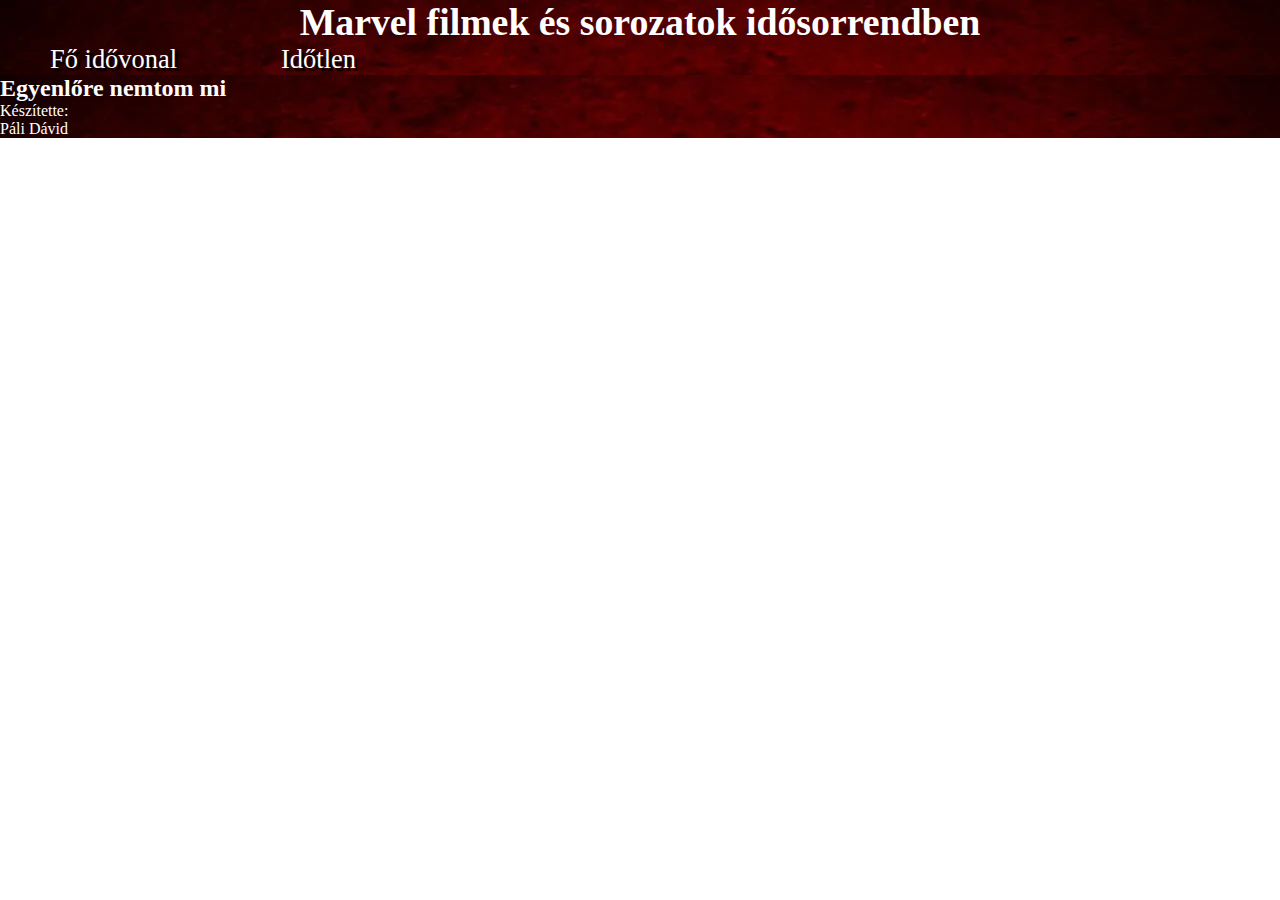
==== idötlen.html @ abc94ac5 "ujpest" ====
<!DOCTYPE html>
<html lang="en">
<head>
    <meta charset="UTF-8">
    <meta http-equiv="X-UA-Compatible" content="IE=edge">
    <meta name="viewport" content="width=, initial-scale=1.0">
    <title>Marvel idővonal</title>
    <link rel="stylesheet" href="style.css">
</head>
<body>
    <div class="lecek">
        <h1 style= "text-align: center; font-size: 1cm;">Marvel filmek és sorozatok idősorrendben</h1>
        
            <a href="index.html">Fő idővonal</a>
            <a href="#"> Időtlen</a>
        
    </div>
    <div></div>
    <div></div>
    <div></div>
    <div></div>
    <div class="lecek">
        <h2> Egyenlőre nemtom mi</h2>
         <p>Készítette: <br> Páli Dávid</p>
    </div>
</body>
</html>
---- style.css ----
*{
    margin: 0;
    padding: 0;
} 
body{
    margin: 0;
    color:black; 
    
    /* background-image: url(Háttér5.jpg);
    background-position:center ;
    background-repeat: no-repeat;
    background-size: 100% ; */
}

.lecek{
    color: #fff;
    margin-top: 0px;
    box-sizing: content-box;
    border: 0px;
    margin-bottom: 20px;
    text-decoration: none;
    background-image: url(Háttér4.png);
    margin: 0px;
 }
.lecek a:hover{
    color:brown;
}
 .lecek a{
    color:#fff;
    margin-top: 0px;
    margin-bottom: 20px;
    font-size: 0.7cm;
    padding: 0px 50px;
    text-shadow: 3px 3px 1px #000;
 }

h1{
    font-size: 1cm;
}
.hedör{
    text-shadow: 2px 2px 1px #000;
    border-bottom: 4px solid #000;
    text-align: center;
    position: fixed;
    width: 100%;
}
.futer{
    text-shadow: 2px 2px 1px #000;
    border-top: 4px solid #000;
    padding: 30px 0 0px 70px;

}
body img{
    box-sizing: content-box;
    float: left;
    width: 6.5cm;
    height: 9.77cm;
    padding: 0px 10px 0px 0px;
    /* margin-top: 9%;
    margin-left: 7%; */
    

}

.ak1{
    text-align: justify;
    margin: 0% 0% 0% 14%;
    height: 100vh;

    color: black;
    background-blend-mode: darken;
    padding-right: 14%;
}
.bekezdes{
    font-size: 6mm;
}
a{
    color: blue;
    text-decoration:none;
    text-shadow: 0.15px 0.15px 1px #fff;    
}
a:hover{
    color:  darkviolet;
}

.evszam{
    text-align: center;
    width: 0%;
    padding-bottom: 10px;

    margin-left: 48%;
    text-decoration: underline; font-style: italic; 
    font-size: 10mm;
}
.evszamv1{
    padding-top: 100px;
}
.evszamv2{
    padding-top: 0%;
}

.bekezdes span{
    text-decoration: underline; 
    font-weight: bold;
}

.carter-ugynok img{
    margin-top: 8%;
    margin-left: 7%;

} 
.képak1 img{
    margin-top: 16.5%;
    margin-left: 7%;

}
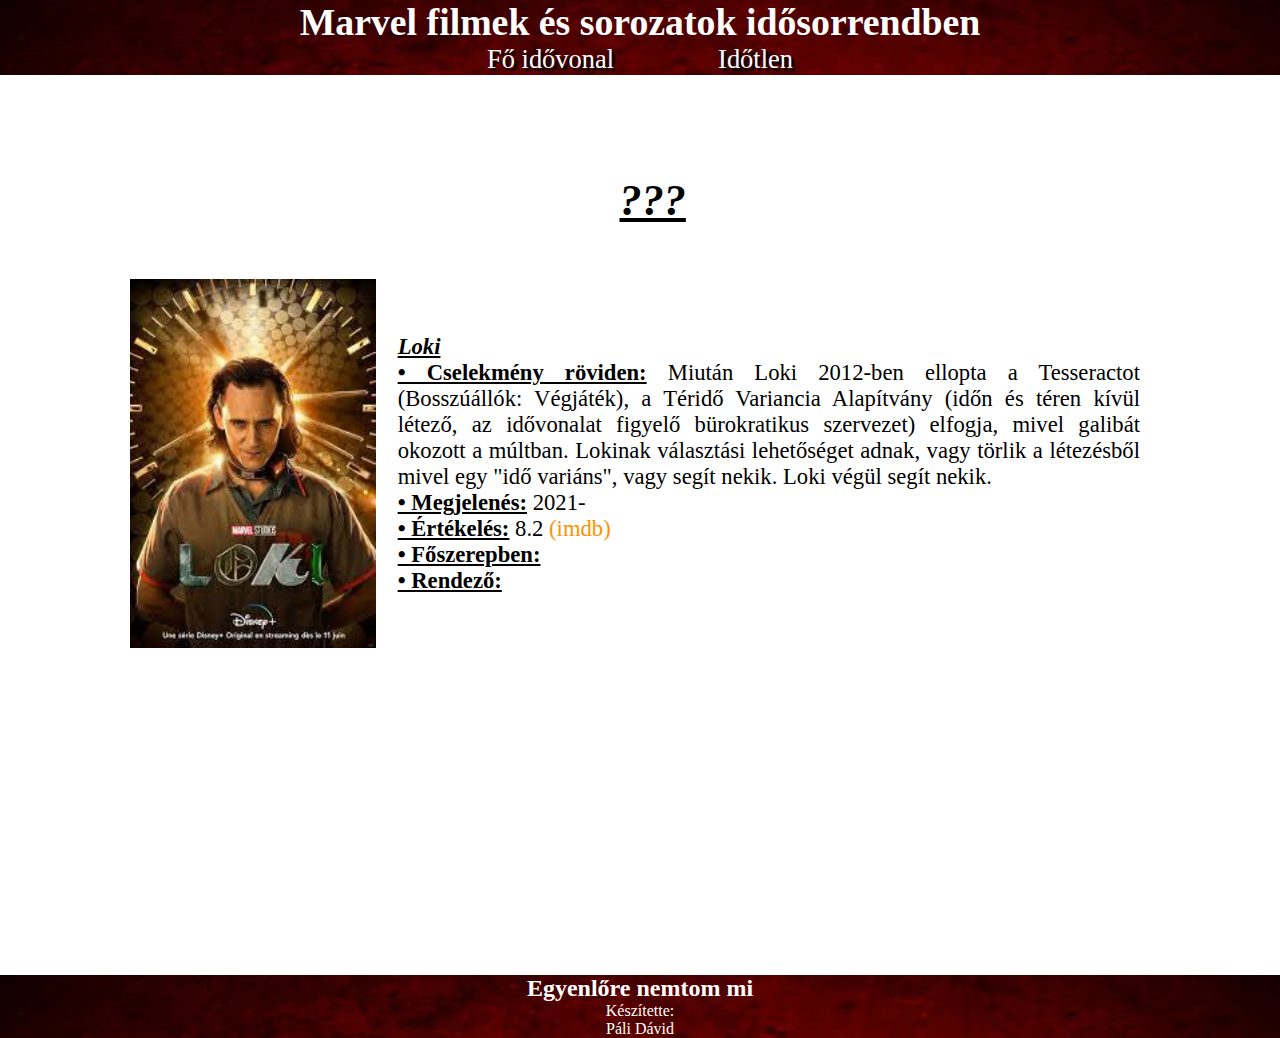
==== commit 425c5439: "Oldallec" ====
--- a/idötlen.html
+++ b/idötlen.html
@@ -15,7 +15,36 @@
             <a href="#"> Időtlen</a>
         
     </div>
-    <div></div>
+    
+    <div class="ak1" id="Loki">    
+        <div class="evszamv1 evszam evszampoz" id="???"><h3> ??? <h3><br>
+        </div>
+    <table>  
+        <tr>
+            <td>
+                <div class="képak1">
+                    <a href="https://hu.wikipedia.org/wiki/Loki_(telev%C3%ADzi%C3%B3s_sorozat)"; target="blank"><img src="Loki.jpg" alt="Loki" title="Loki"; ></a>
+                </div>
+            </td>
+            <td>
+                <p class="bekezdes szövegpoz" > 
+                    <span style="font-style:italic;">Loki</span><br>
+                    <span>•	Cselekmény röviden:</span> Miután Loki 2012-ben ellopta a Tesseractot (Bosszúállók: Végjáték), a Téridő Variancia Alapítvány (időn és téren kívül létező, az idővonalat figyelő bürokratikus szervezet) elfogja, mivel galibát okozott a múltban. Lokinak választási lehetőséget adnak, vagy törlik a létezésből mivel egy "idő variáns", vagy segít nekik. Loki végül segít nekik.<br>
+                    <span>•	Megjelenés:</span> 2021- <br>
+                    <span>• Értékelés:</span> 8.2 <a class="imdb" href="https://www.imdb.com/title/tt9140554/" target="blank" title="Loki imdb">(imdb)</a> <br>
+                    <span>•	Főszerepben:</span> 
+                                    <a href="" target="blank" title=" Wikipédia"></a>
+                                    <a href="" target="blank" title=" Wikipédia"></a>
+                                    <a href="" target="blank" title=" Wikipédia"></a>
+                                    <a href="" target="blank" title=" Wikipédia"></a>
+                                    <a href="" target="blank" title=" Wikipédia"></a> <br>
+                    <span>•	Rendező:</span> 
+                                    <a href="" target="blank" title=" Wikipédia"></a>
+                </p>
+            </td>
+        </tr>
+    </table>
+</div>
     <div></div>
     <div></div>
     <div></div>
--- a/style.css
+++ b/style.css
@@ -1,23 +1,23 @@
 *{
     margin: 0;
     padding: 0;
-} 
+}
 body{
     margin: 0;
-    color:black; 
-    
+    color:black;
+
     /* background-image: url(Háttér5.jpg);
     background-position:center ;
     background-repeat: no-repeat;
     background-size: 100% ; */
 }
-
 .lecek{
     color: #fff;
     margin-top: 0px;
     box-sizing: content-box;
     border: 0px;
     margin-bottom: 20px;
+    text-align: center;
     text-decoration: none;
     background-image: url(Háttér4.png);
     margin: 0px;
@@ -25,7 +25,7 @@
 .lecek a:hover{
     color:brown;
 }
- .lecek a{
+.lecek a{
     color:#fff;
     margin-top: 0px;
     margin-bottom: 20px;
@@ -55,29 +55,28 @@
     float: left;
     width: 6.5cm;
     height: 9.77cm;
-    padding: 0px 10px 0px 0px;
+    margin: 0px 10px 0px 0px;
     /* margin-top: 9%;
     margin-left: 7%; */
-    
-
 }
 
 .ak1{
     text-align: justify;
-    margin: 0% 0% 0% 14%;
+    margin: 0% 0% 0% 10%;
     height: 100vh;
 
     color: black;
     background-blend-mode: darken;
-    padding-right: 14%;
+    margin-right: 10%;
 }
 .bekezdes{
     font-size: 6mm;
+    
 }
 a{
     color: blue;
     text-decoration:none;
-    text-shadow: 0.15px 0.15px 1px #fff;    
+    text-shadow: 0.15px 0.15px 1px #fff;
 }
 a:hover{
     color:  darkviolet;
@@ -87,20 +86,21 @@
     text-align: center;
     width: 0%;
     padding-bottom: 10px;
-
     margin-left: 48%;
-    text-decoration: underline; font-style: italic; 
+    text-decoration: underline;
+    font-style: italic;
     font-size: 10mm;
 }
 .evszamv1{
-    padding-top: 100px;
+    padding: 100px 0px 0px 0px;
 }
 .evszamv2{
-    padding-top: 0%;
+    padding-top: 0px;
+    /* height: 0%; */
 }
 
 .bekezdes span{
-    text-decoration: underline; 
+    text-decoration: underline;
     font-weight: bold;
 }
 
@@ -108,9 +108,40 @@
     margin-top: 8%;
     margin-left: 7%;
 
-} 
+}
 .képak1 img{
-    margin-top: 16.5%;
-    margin-left: 7%;
+    margin-top: 0px;
+    margin-left: 0%;
 
 }
+.oldalec ul{
+    color:rgba(255, 255, 255, 0.7) ;
+    text-decoration: dotted;
+    position: fixed;
+    margin: 10% 92% 30% 0%;
+    list-style-type: none;
+    background-image: url(Háttér4.png);
+    border: 2px black solid;
+}
+li a{
+    color: rgba(255, 255, 255, 0.7) ;
+}
+li a:hover{
+    color: brown;
+    text-decoration: underline;
+}
+.oldalec span {
+    font-weight: bold;
+    text-align: center;
+    padding-left: 6px;
+}
+.szövegpoz{
+    padding: 10px 10px 10px 10px;
+}
+.imdb{
+    color: rgb(255, 145, 0);
+}
+.imdb:hover{
+    color: rgb(255, 145, 0);
+    text-decoration: underline;
+}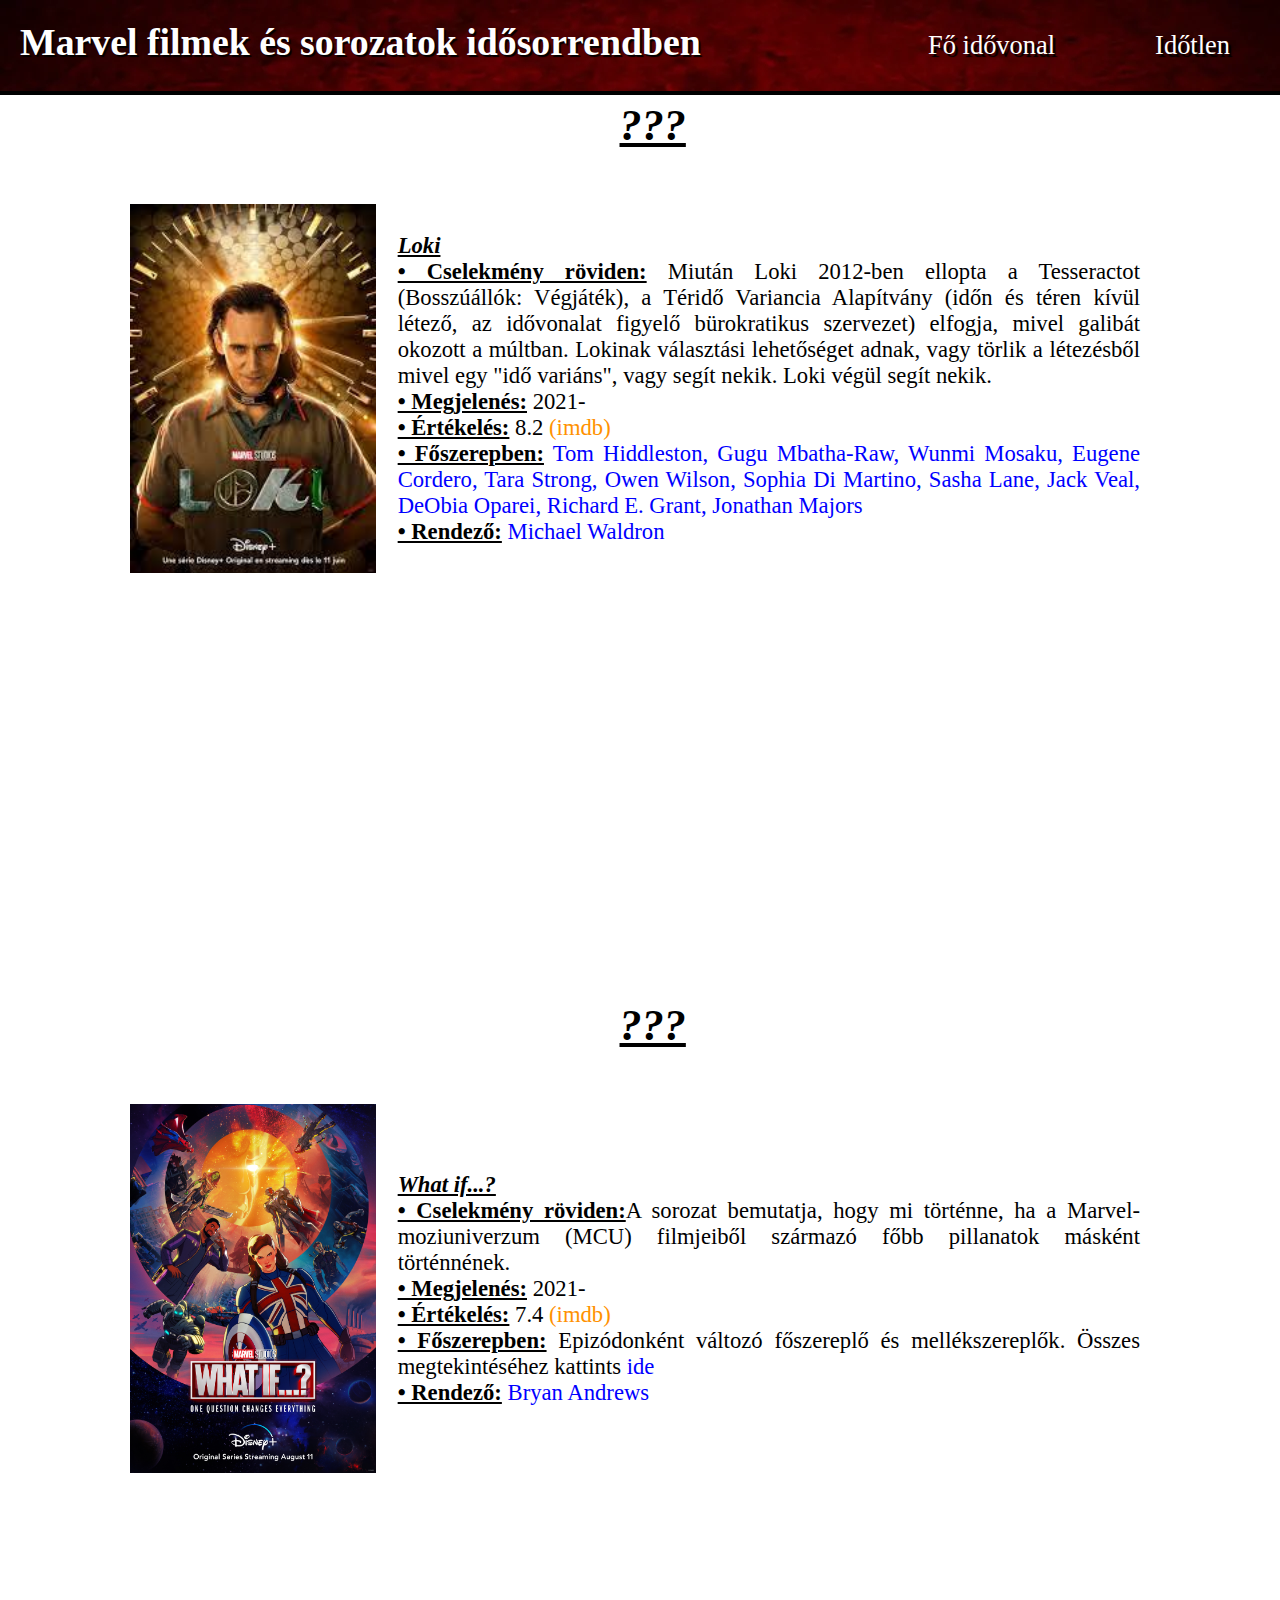
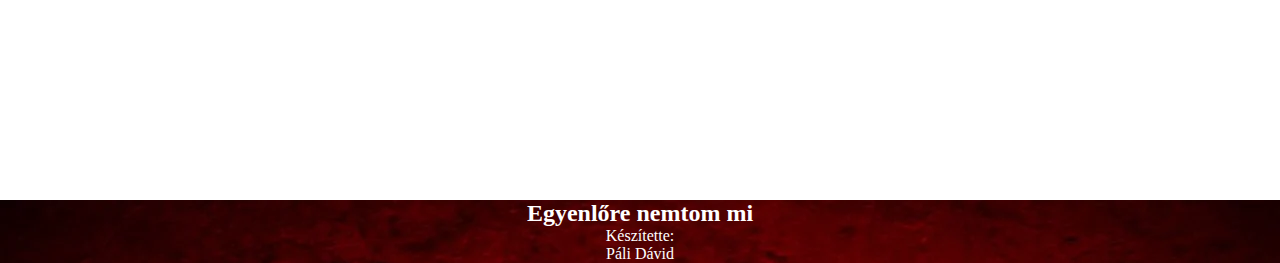
==== commit 028890a0: "Idötlen" ====
--- a/idötlen.html
+++ b/idötlen.html
@@ -8,11 +8,11 @@
     <link rel="stylesheet" href="style.css">
 </head>
 <body>
-    <div class="lecek">
+    <div class="lecek hedör">
         <h1 style= "text-align: center; font-size: 1cm;">Marvel filmek és sorozatok idősorrendben</h1>
-        
+            <a href="#"> Időtlen</a>
             <a href="index.html">Fő idővonal</a>
-            <a href="#"> Időtlen</a>
+            
         
     </div>
     
@@ -33,19 +33,52 @@
                     <span>•	Megjelenés:</span> 2021- <br>
                     <span>• Értékelés:</span> 8.2 <a class="imdb" href="https://www.imdb.com/title/tt9140554/" target="blank" title="Loki imdb">(imdb)</a> <br>
                     <span>•	Főszerepben:</span> 
-                                    <a href="" target="blank" title=" Wikipédia"></a>
-                                    <a href="" target="blank" title=" Wikipédia"></a>
-                                    <a href="" target="blank" title=" Wikipédia"></a>
-                                    <a href="" target="blank" title=" Wikipédia"></a>
-                                    <a href="" target="blank" title=" Wikipédia"></a> <br>
+                                    <a href="https://hu.wikipedia.org/wiki/Tom_Hiddleston" target="blank" title="Tom Hiddleston Wikipédia">Tom Hiddleston,</a>
+                                    <a href="https://hu.wikipedia.org/wiki/Gugu_Mbatha-Raw" target="blank" title="Gugu Mbatha-Raw Wikipédia">Gugu Mbatha-Raw,</a>
+                                    <a href="https://en.wikipedia.org/wiki/Wunmi_Mosaku" target="blank" title="Wunmi Mosaku Wikipédia(angol)">Wunmi Mosaku,</a>
+                                    <a href="https://en.wikipedia.org/wiki/Eugene_Cordero" target="blank" title="Eugene Cordero Wikipédia(angol)">Eugene Cordero,</a>
+                                    <a href="https://hu.wikipedia.org/wiki/Tara_Strong" target="blank" title="Tara Strong Wikipédia">Tara Strong,</a>
+                                    <a href="https://hu.wikipedia.org/wiki/Owen_Wilson" target="blank" title="Owen Wilson Wikipédia">Owen Wilson,</a>
+                                    <a href="https://en.wikipedia.org/wiki/Sophia_Di_Martino" target="blank" title="Sophia Di Martino Wikipédia(angol)">Sophia Di Martino,</a>
+                                    <a href="https://en.wikipedia.org/wiki/Sasha_Lane" target="blank" title="Sasha Lane Wikipédia(angol)">Sasha Lane,</a>
+                                    <a href="https://en.wikipedia.org/wiki/Jack_Veal" target="blank" title="Jack Veal Wikipédia(angol)">Jack Veal,</a>
+                                    <a href="https://en.wikipedia.org/wiki/DeObia_Oparei" target="blank" title="DeObia Oparei Wikipédia(angol)">DeObia Oparei,</a>
+                                    <a href="https://hu.wikipedia.org/wiki/Richard_E._Grant" target="blank" title="Richard E. Grant Wikipédia">Richard E. Grant,</a>
+                                    <a href="https://hu.wikipedia.org/wiki/Jonathan_Majors" target="blank" title="Jonathan Majors Wikipédia">Jonathan Majors</a>
+                                    <br>
                     <span>•	Rendező:</span> 
-                                    <a href="" target="blank" title=" Wikipédia"></a>
+                                    <a href="https://en.wikipedia.org/wiki/Michael_Waldron" target="blank" title="Michael Waldron Wikipédia(angol)">Michael Waldron</a>
                 </p>
             </td>
         </tr>
     </table>
 </div>
-    <div></div>
+<div class="ak1" id="Whatif">       
+    <div class="evszamv1 evszam evszampoz" id="???"><h3> ??? <h3><br>
+    </div>
+<table>  
+    <tr>
+        <td>
+            <div class="képak1">
+                <a href="https://hu.wikipedia.org/wiki/Mi_lenne,_ha%E2%80%A6%3F"; target="blank"><img src="Whatif.jpg" alt="What if...?" title="What if...?"; ></a>
+            </div>
+        </td>
+        <td>
+            <p class="bekezdes szövegpoz" > 
+                <span style="font-style:italic;">What if...?</span><br>
+                <span>•	Cselekmény röviden:</span>A sorozat bemutatja, hogy mi történne, ha a Marvel-moziuniverzum (MCU) filmjeiből származó főbb pillanatok másként történnének.<br>
+                <span>•	Megjelenés:</span> 2021- <br>
+                <span>• Értékelés:</span> 7.4 <a class="imdb" href="https://www.imdb.com/title/tt10168312/" target="blank" title="What if...? imdb">(imdb)</a> <br>
+                <span>•	Főszerepben:</span> 
+                               Epizódonként változó főszereplő és mellékszereplők. Összes megtekintéséhez kattints <a href="https://hu.wikipedia.org/wiki/Mi_lenne,_ha%E2%80%A6%3F#Szerepl%C5%91k">ide</a>
+                                <br>
+                <span>•	Rendező:</span> 
+                                <a href="https://en.wikipedia.org/wiki/Bryan_Andrews_(filmmaker)" target="blank" title="Bryan Andrews Wikipédia(angol)">Bryan Andrews</a>
+            </p>
+        </td>
+    </tr>
+</table>
+</div>
     <div></div>
     <div></div>
     <div class="lecek">
@@ -53,4 +86,5 @@
          <p>Készítette: <br> Páli Dávid</p>
     </div>
 </body>
-</html>+</html>
+          --- a/style.css
+++ b/style.css
@@ -27,15 +27,18 @@
 }
 .lecek a{
     color:#fff;
-    margin-top: 0px;
+    float: right;
+    margin-top: 30px;
     margin-bottom: 20px;
     font-size: 0.7cm;
-    padding: 0px 50px;
+    margin: 30px 50px;
     text-shadow: 3px 3px 1px #000;
  }
 
-h1{
-    font-size: 1cm;
+.hedör h1{
+    font-size: 0.5cm;
+    float: left;
+    padding: 20px 0px 20px 20px;
 }
 .hedör{
     text-shadow: 2px 2px 1px #000;
@@ -43,6 +46,7 @@
     text-align: center;
     position: fixed;
     width: 100%;
+    
 }
 .futer{
     text-shadow: 2px 2px 1px #000;
@@ -144,4 +148,7 @@
 .imdb:hover{
     color: rgb(255, 145, 0);
     text-decoration: underline;
-}+}
+/* td{
+    border: 3px solid black;
+} */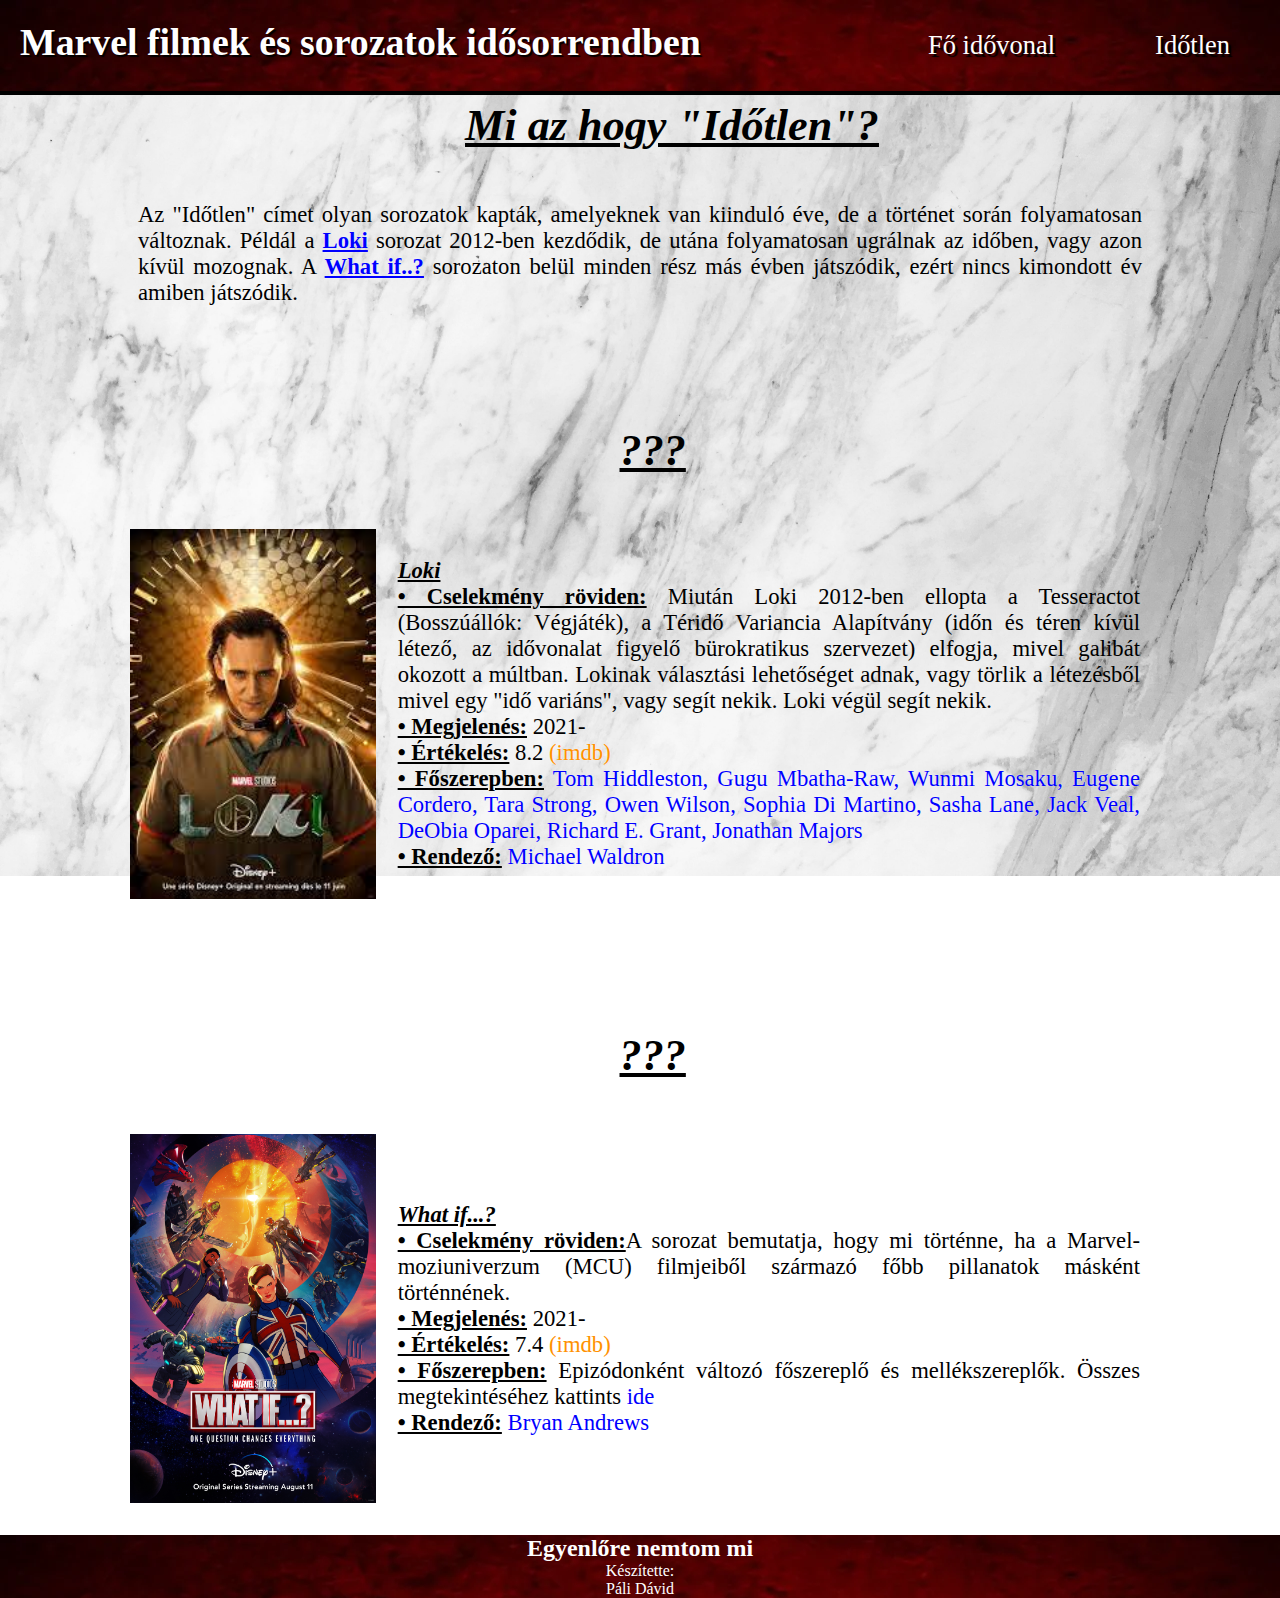
==== commit 9dce19b9: "Időtlen haladás" ====
--- a/idötlen.html
+++ b/idötlen.html
@@ -16,7 +16,16 @@
         
     </div>
     
-    <div class="ak1" id="Loki">    
+    <div>
+        <div class=" evszam evszamv3 " id="1945"><h3> Mi az hogy "Időtlen"? <h3><br>
+        </div >
+        <p class="bekezdes szövegpozv2">
+            Az "Időtlen" címet olyan sorozatok kapták, amelyeknek van kiinduló éve, de a történet során folyamatosan változnak. Példál a <a href="#Loki"><span>Loki</span></a> sorozat 2012-ben kezdődik, de utána folyamatosan ugrálnak az időben, vagy azon kívül mozognak. A <a href="#Whatif"><span> What if..?</span></a>  sorozaton belül minden rész más évben játszódik, ezért nincs kimondott év amiben játszódik.
+        </p>
+
+    </div>
+    
+    <div class="poz" id="Loki">    
         <div class="evszamv1 evszam evszampoz" id="???"><h3> ??? <h3><br>
         </div>
     <table>  
@@ -53,7 +62,7 @@
         </tr>
     </table>
 </div>
-<div class="ak1" id="Whatif">       
+<div class="poz" id="Whatif">       
     <div class="evszamv1 evszam evszampoz" id="???"><h3> ??? <h3><br>
     </div>
 <table>  
--- a/style.css
+++ b/style.css
@@ -5,7 +5,9 @@
 body{
     margin: 0;
     color:black;
-
+    background:url(Háttér\ 6.jpg) fixed center;
+    background-repeat: no-repeat;
+    background-size: 100% ; 
     /* background-image: url(Háttér5.jpg);
     background-position:center ;
     background-repeat: no-repeat;
@@ -64,11 +66,10 @@
     margin-left: 7%; */
 }
 
-.ak1{
+.poz{
     text-align: justify;
     margin: 0% 0% 0% 10%;
-    height: 100vh;
-
+    height: 16cm;
     color: black;
     background-blend-mode: darken;
     margin-right: 10%;
@@ -88,21 +89,28 @@
 
 .evszam{
     text-align: center;
-    width: 0%;
     padding-bottom: 10px;
-    margin-left: 48%;
     text-decoration: underline;
     font-style: italic;
     font-size: 10mm;
 }
 .evszamv1{
     padding: 100px 0px 0px 0px;
+    width: 0%;
+    margin-left: 48%;
 }
 .evszamv2{
     padding-top: 0px;
-    /* height: 0%; */
+    height: 0%;
+    width: 0%;
+    margin-left: 48%;
 }
-
+.evszamv3{
+    padding-top: 100px;
+    width: 60%;
+    margin-left: 22.5%;
+    padding-bottom: 0px;
+}
 .bekezdes span{
     text-decoration: underline;
     font-weight: bold;
@@ -142,6 +150,14 @@
 .szövegpoz{
     padding: 10px 10px 10px 10px;
 }
+.szövegpozv2{
+    height: 3cm;
+    padding: 0px 10px 10px 10px;
+    text-align: justify;
+    margin: 0% 10% 0% 10%;
+    color: black;
+    background-blend-mode: darken;
+}
 .imdb{
     color: rgb(255, 145, 0);
 }
@@ -151,4 +167,4 @@
 }
 /* td{
     border: 3px solid black;
-} */+} */
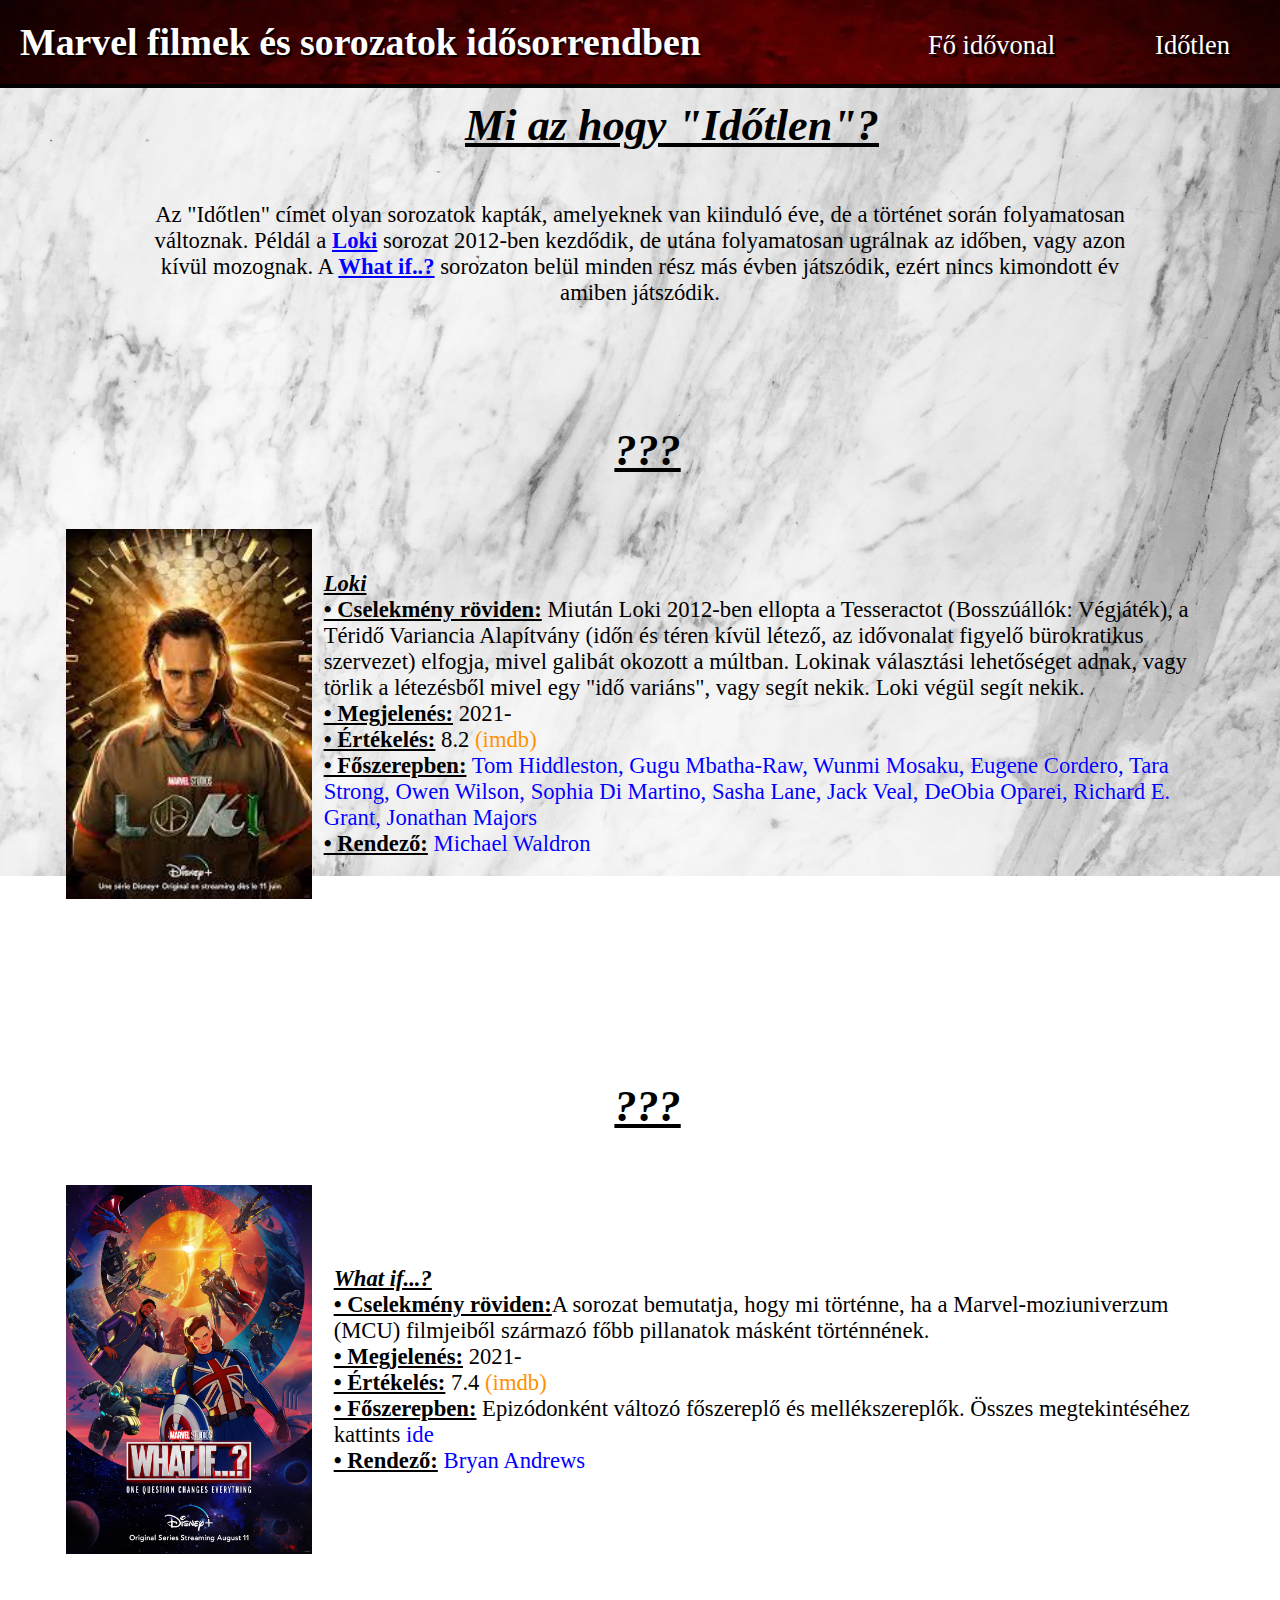
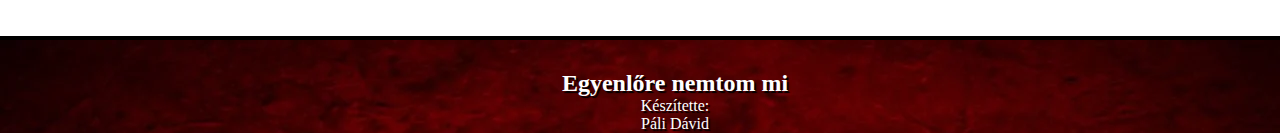
==== commit 67b822c6: "plusz filmek" ====
--- a/idötlen.html
+++ b/idötlen.html
@@ -8,7 +8,7 @@
     <link rel="stylesheet" href="style.css">
 </head>
 <body>
-    <div class="lecek hedör">
+    <div class="lecek header">
         <h1 style= "text-align: center; font-size: 1cm;">Marvel filmek és sorozatok idősorrendben</h1>
             <a href="#"> Időtlen</a>
             <a href="index.html">Fő idővonal</a>
@@ -17,26 +17,27 @@
     </div>
     
     <div>
-        <div class=" evszam evszamv3 " id="1945"><h3> Mi az hogy "Időtlen"? <h3><br>
+        <div class=" year yearv3 " id="1945"><h3> Mi az hogy "Időtlen"? <h3><br>
         </div >
-        <p class="bekezdes szövegpozv2">
+        <p class="par textv2 ">
             Az "Időtlen" címet olyan sorozatok kapták, amelyeknek van kiinduló éve, de a történet során folyamatosan változnak. Példál a <a href="#Loki"><span>Loki</span></a> sorozat 2012-ben kezdődik, de utána folyamatosan ugrálnak az időben, vagy azon kívül mozognak. A <a href="#Whatif"><span> What if..?</span></a>  sorozaton belül minden rész más évben játszódik, ezért nincs kimondott év amiben játszódik.
         </p>
 
     </div>
     
-    <div class="poz" id="Loki">    
-        <div class="evszamv1 evszam evszampoz" id="???"><h3> ??? <h3><br>
-        </div>
+<div class="yearv1 year yearpoz" id="???"><h3> ??? <h3><br>
+</div>
+<div class="poz" id="Loki">    
+        
     <table>  
         <tr>
             <td>
-                <div class="képak1">
+                <div class="pic">
                     <a href="https://hu.wikipedia.org/wiki/Loki_(telev%C3%ADzi%C3%B3s_sorozat)"; target="blank"><img src="Loki.jpg" alt="Loki" title="Loki"; ></a>
                 </div>
             </td>
             <td>
-                <p class="bekezdes szövegpoz" > 
+                <p class="par yearpoz" > 
                     <span style="font-style:italic;">Loki</span><br>
                     <span>•	Cselekmény röviden:</span> Miután Loki 2012-ben ellopta a Tesseractot (Bosszúállók: Végjáték), a Téridő Variancia Alapítvány (időn és téren kívül létező, az idővonalat figyelő bürokratikus szervezet) elfogja, mivel galibát okozott a múltban. Lokinak választási lehetőséget adnak, vagy törlik a létezésből mivel egy "idő variáns", vagy segít nekik. Loki végül segít nekik.<br>
                     <span>•	Megjelenés:</span> 2021- <br>
@@ -62,18 +63,19 @@
         </tr>
     </table>
 </div>
+
+<div class="yearv1 year yearpoz" id="???"><h3> ??? <h3><br>
+</div>
 <div class="poz" id="Whatif">       
-    <div class="evszamv1 evszam evszampoz" id="???"><h3> ??? <h3><br>
-    </div>
 <table>  
     <tr>
         <td>
-            <div class="képak1">
+            <div class="pic">
                 <a href="https://hu.wikipedia.org/wiki/Mi_lenne,_ha%E2%80%A6%3F"; target="blank"><img src="Whatif.jpg" alt="What if...?" title="What if...?"; ></a>
             </div>
         </td>
         <td>
-            <p class="bekezdes szövegpoz" > 
+            <p class="par textpoz" > 
                 <span style="font-style:italic;">What if...?</span><br>
                 <span>•	Cselekmény röviden:</span>A sorozat bemutatja, hogy mi történne, ha a Marvel-moziuniverzum (MCU) filmjeiből származó főbb pillanatok másként történnének.<br>
                 <span>•	Megjelenés:</span> 2021- <br>
@@ -88,9 +90,8 @@
     </tr>
 </table>
 </div>
-    <div></div>
-    <div></div>
-    <div class="lecek">
+    
+    <div class="lecek footer">
         <h2> Egyenlőre nemtom mi</h2>
          <p>Készítette: <br> Páli Dávid</p>
     </div>
--- a/style.css
+++ b/style.css
@@ -7,12 +7,13 @@
     color:black;
     background:url(Háttér\ 6.jpg) fixed center;
     background-repeat: no-repeat;
-    background-size: 100% ; 
+    background-size: 100%; 
     /* background-image: url(Háttér5.jpg);
     background-position:center ;
     background-repeat: no-repeat;
     background-size: 100% ; */
 }
+
 .lecek{
     color: #fff;
     margin-top: 0px;
@@ -31,18 +32,18 @@
     color:#fff;
     float: right;
     margin-top: 30px;
-    margin-bottom: 20px;
+    /* margin-bottom: 20px; */
     font-size: 0.7cm;
-    margin: 30px 50px;
+    margin: 30px 50px 0px ;
     text-shadow: 3px 3px 1px #000;
  }
 
-.hedör h1{
+.header h1{
     font-size: 0.5cm;
     float: left;
     padding: 20px 0px 20px 20px;
 }
-.hedör{
+.header{
     text-shadow: 2px 2px 1px #000;
     border-bottom: 4px solid #000;
     text-align: center;
@@ -50,7 +51,10 @@
     width: 100%;
     
 }
-.futer{
+.header a:hover{
+    font-size: 0.75cm;
+}
+.footer{
     text-shadow: 2px 2px 1px #000;
     border-top: 4px solid #000;
     padding: 30px 0 0px 70px;
@@ -67,16 +71,20 @@
 }
 
 .poz{
-    text-align: justify;
-    margin: 0% 0% 0% 10%;
-    height: 16cm;
+    text-align: left;
+    margin: 0% 5% 0% 5%;
+    height: 12cm;
     color: black;
     background-blend-mode: darken;
-    margin-right: 10%;
 }
-.bekezdes{
+.par{
     font-size: 6mm;
+    text-align: left;
     
+}
+.par span{
+    text-decoration: underline;
+    font-weight: bold;
 }
 a{
     color: blue;
@@ -85,35 +93,31 @@
 }
 a:hover{
     color:  darkviolet;
+    font-size: 6.25mm;
 }
-
-.evszam{
+.year{
     text-align: center;
     padding-bottom: 10px;
     text-decoration: underline;
     font-style: italic;
     font-size: 10mm;
 }
-.evszamv1{
+.yearv1{
     padding: 100px 0px 0px 0px;
     width: 0%;
     margin-left: 48%;
 }
-.evszamv2{
+.yearv2{
     padding-top: 0px;
     height: 0%;
     width: 0%;
     margin-left: 48%;
 }
-.evszamv3{
+.yearv3{
     padding-top: 100px;
     width: 60%;
     margin-left: 22.5%;
     padding-bottom: 0px;
-}
-.bekezdes span{
-    text-decoration: underline;
-    font-weight: bold;
 }
 
 .carter-ugynok img{
@@ -121,12 +125,12 @@
     margin-left: 7%;
 
 }
-.képak1 img{
+.pic img{
     margin-top: 0px;
     margin-left: 0%;
 
 }
-.oldalec ul{
+.oldallec ul{
     color:rgba(255, 255, 255, 0.7) ;
     text-decoration: dotted;
     position: fixed;
@@ -134,6 +138,9 @@
     list-style-type: none;
     background-image: url(Háttér4.png);
     border: 2px black solid;
+    width: 50px;
+    border-top-right-radius: 0.5cm;
+    border-bottom-right-radius: 0.5cm;    
 }
 li a{
     color: rgba(255, 255, 255, 0.7) ;
@@ -141,19 +148,20 @@
 li a:hover{
     color: brown;
     text-decoration: underline;
+    font-size: 6mm;
 }
-.oldalec span {
+.oldallec span {
     font-weight: bold;
     text-align: center;
     padding-left: 6px;
 }
-.szövegpoz{
+.textpoz{
     padding: 10px 10px 10px 10px;
 }
-.szövegpozv2{
+.textv2{
     height: 3cm;
     padding: 0px 10px 10px 10px;
-    text-align: justify;
+    text-align: center;
     margin: 0% 10% 0% 10%;
     color: black;
     background-blend-mode: darken;
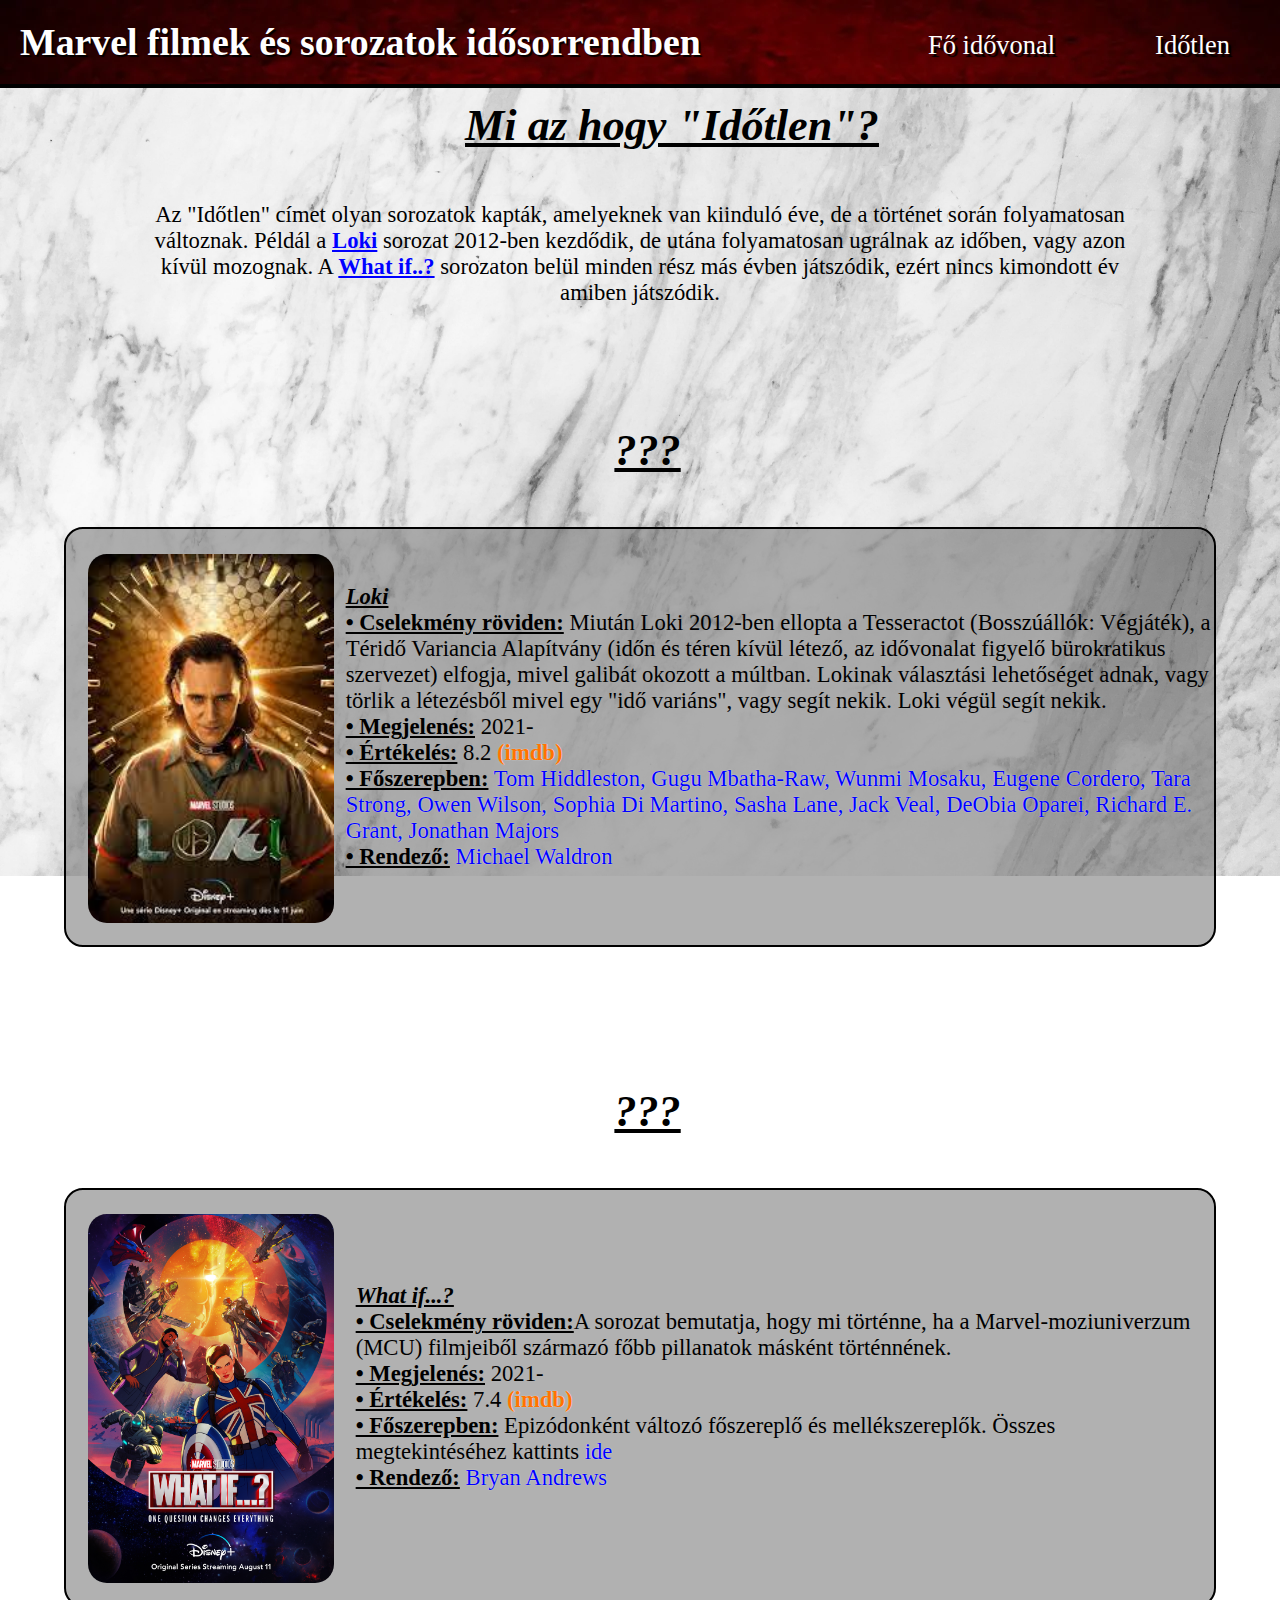
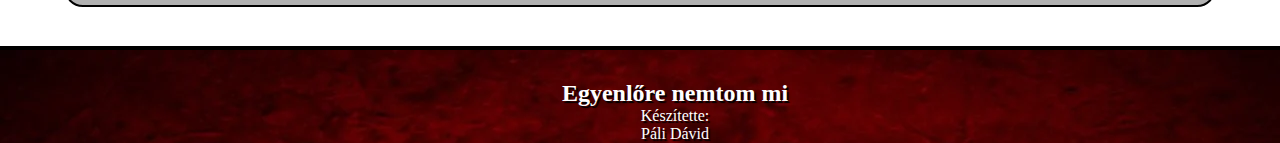
==== commit 1c4fdacc: "Több film" ====
--- a/idötlen.html
+++ b/idötlen.html
@@ -33,7 +33,7 @@
         <tr>
             <td>
                 <div class="pic">
-                    <a href="https://hu.wikipedia.org/wiki/Loki_(telev%C3%ADzi%C3%B3s_sorozat)"; target="blank"><img src="Loki.jpg" alt="Loki" title="Loki"; ></a>
+                    <a href="https://hu.wikipedia.org/wiki/Loki_(telev%C3%ADzi%C3%B3s_sorozat)"; target="blank"><img src="képek/Loki.jpg" alt="Loki" title="Loki"; ></a>
                 </div>
             </td>
             <td>
@@ -71,7 +71,7 @@
     <tr>
         <td>
             <div class="pic">
-                <a href="https://hu.wikipedia.org/wiki/Mi_lenne,_ha%E2%80%A6%3F"; target="blank"><img src="Whatif.jpg" alt="What if...?" title="What if...?"; ></a>
+                <a href="https://hu.wikipedia.org/wiki/Mi_lenne,_ha%E2%80%A6%3F"; target="blank"><img src="képek/Whatif.jpg" alt="What if...?" title="What if...?"; ></a>
             </div>
         </td>
         <td>
--- a/style.css
+++ b/style.css
@@ -5,13 +5,9 @@
 body{
     margin: 0;
     color:black;
-    background:url(Háttér\ 6.jpg) fixed center;
+    background:url(képek/Háttér\ 6.jpg) fixed center;
     background-repeat: no-repeat;
     background-size: 100%; 
-    /* background-image: url(Háttér5.jpg);
-    background-position:center ;
-    background-repeat: no-repeat;
-    background-size: 100% ; */
 }
 
 .lecek{
@@ -22,7 +18,7 @@
     margin-bottom: 20px;
     text-align: center;
     text-decoration: none;
-    background-image: url(Háttér4.png);
+    background-image: url(képek/Háttér4.png);
     margin: 0px;
  }
 .lecek a:hover{
@@ -32,7 +28,6 @@
     color:#fff;
     float: right;
     margin-top: 30px;
-    /* margin-bottom: 20px; */
     font-size: 0.7cm;
     margin: 30px 50px 0px ;
     text-shadow: 3px 3px 1px #000;
@@ -66,16 +61,17 @@
     width: 6.5cm;
     height: 9.77cm;
     margin: 0px 10px 0px 0px;
-    /* margin-top: 9%;
-    margin-left: 7%; */
 }
 
 .poz{
     text-align: left;
-    margin: 0% 5% 0% 5%;
-    height: 12cm;
+    margin: 0% 5% 3% 5%;
+    height: 11cm;
     color: black;
     background-blend-mode: darken;
+    border: 2px black solid;
+    background-color: rgba(100, 100, 100, 0.5);
+    border-radius: 0.5cm ;
 }
 .par{
     font-size: 6mm;
@@ -126,8 +122,10 @@
 
 }
 .pic img{
-    margin-top: 0px;
+    margin-top: 22.5px;
     margin-left: 0%;
+    margin-left: 20px;
+    border-radius: 0.5cm ;
 
 }
 .oldallec ul{
@@ -136,7 +134,7 @@
     position: fixed;
     margin: 10% 92% 30% 0%;
     list-style-type: none;
-    background-image: url(Háttér4.png);
+    background-image: url(képek/Háttér4.png);
     border: 2px black solid;
     width: 50px;
     border-top-right-radius: 0.5cm;
@@ -167,12 +165,10 @@
     background-blend-mode: darken;
 }
 .imdb{
-    color: rgb(255, 145, 0);
+    font-weight: bold;
+    color: rgb(255, 115, 0);
 }
 .imdb:hover{
-    color: rgb(255, 145, 0);
+    color: rgb(255, 115, 0);
     text-decoration: underline;
 }
-/* td{
-    border: 3px solid black;
-} */
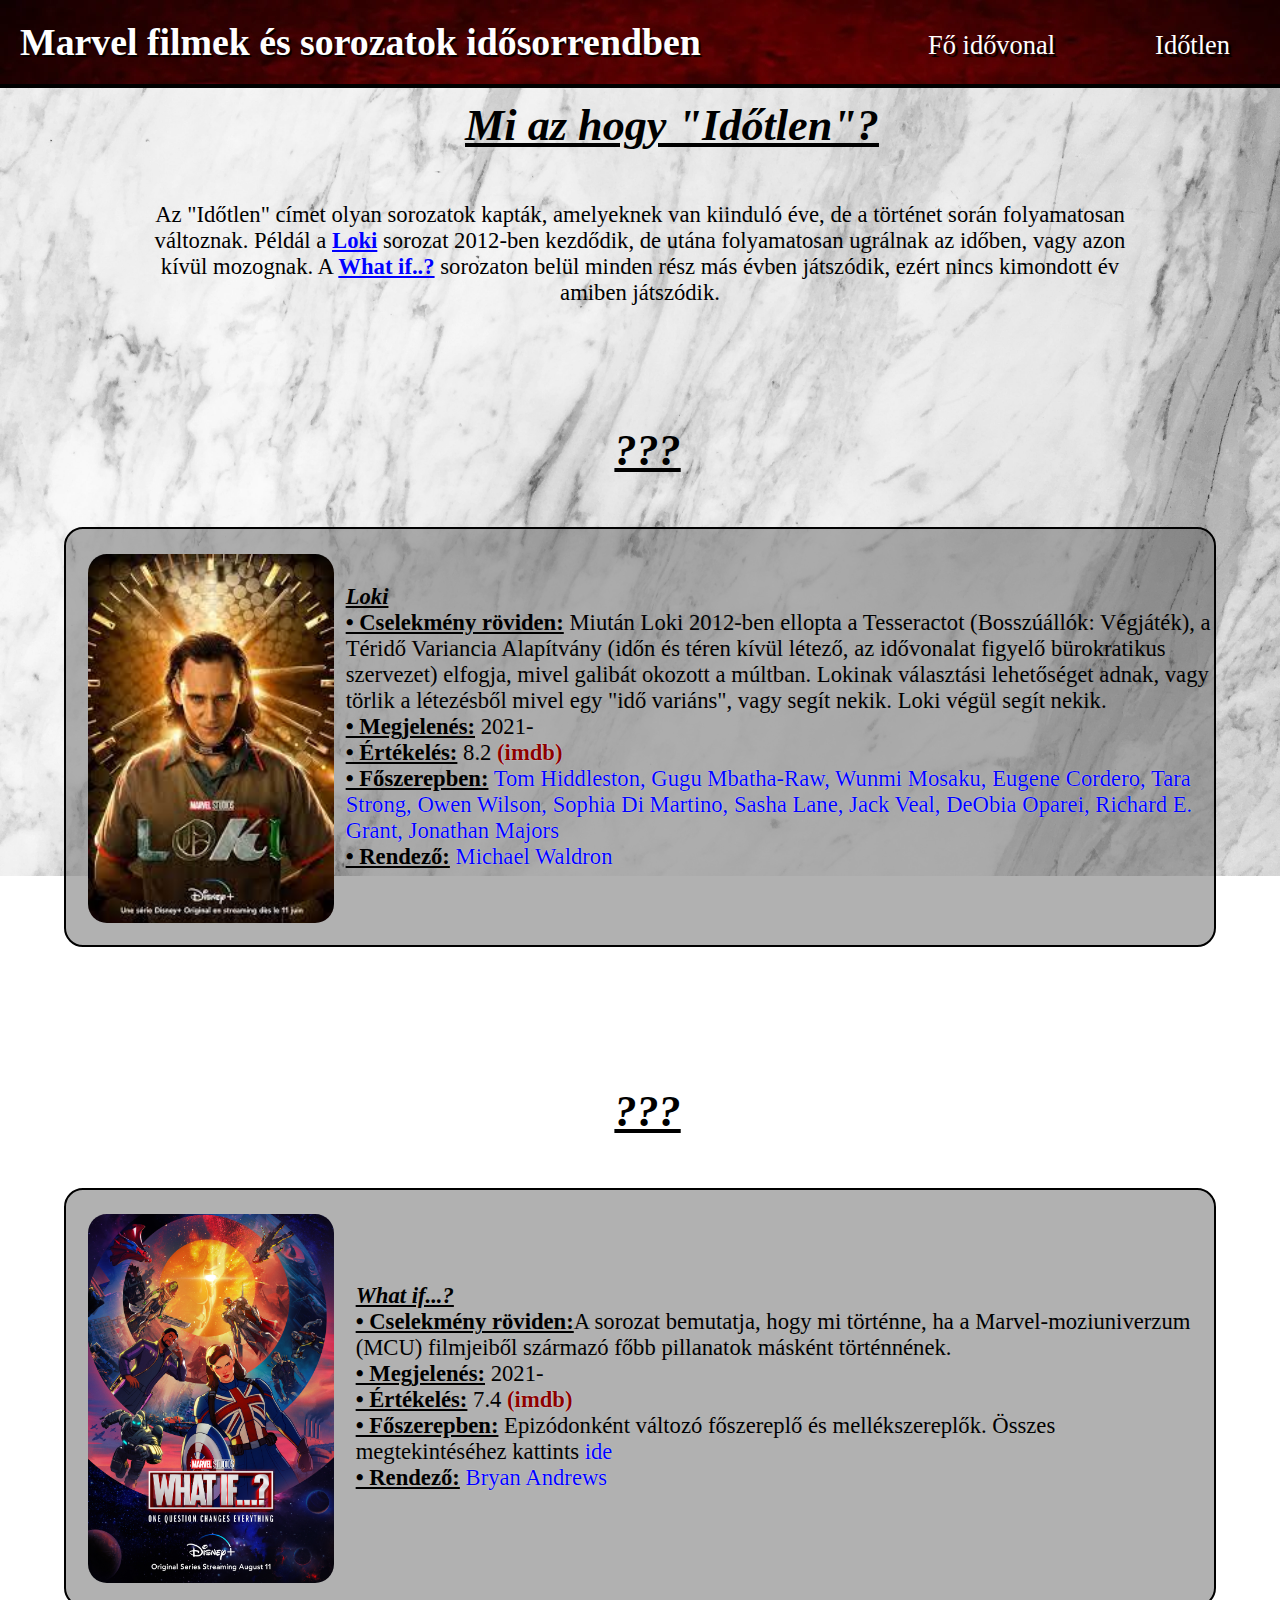
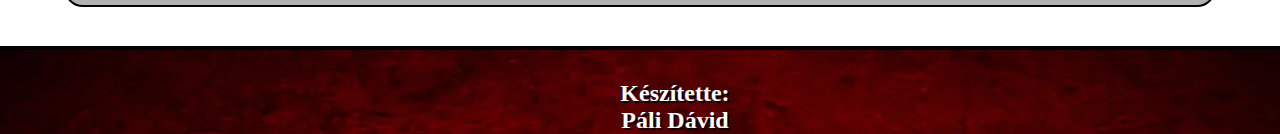
==== commit 27f7501f: "Sang-Chi" ====
--- a/idötlen.html
+++ b/idötlen.html
@@ -92,8 +92,8 @@
 </div>
     
     <div class="lecek footer">
-        <h2> Egyenlőre nemtom mi</h2>
-         <p>Készítette: <br> Páli Dávid</p>
+        <h2> <p>Készítette: <br> Páli Dávid</p></h2>
+        
     </div>
 </body>
 </html>
--- a/style.css
+++ b/style.css
@@ -55,12 +55,44 @@
     padding: 30px 0 0px 70px;
 
 }
+.oldallec ul{
+    color:rgba(255, 255, 255, 0.7) ;
+    text-decoration: dotted;
+    position: fixed;
+    margin: 10% 92% 30% 0%;
+    list-style-type: none;
+    background-image: url(képek/Háttér4.png);
+    border: 2px black solid;
+    width: 50px;
+    height: 320px;
+    border-top-right-radius: 0.5cm;
+    border-bottom-right-radius: 0.5cm;    
+    text-align: center;
+}
+li a{
+    color: rgba(255, 255, 255, 0.7) ;
+}
+li a:hover{
+    color: brown;
+    text-decoration: underline;
+    font-size: 6mm;
+}
+.oldallec span {
+    font-weight: bold;
+    text-align: center;
+    padding-left: 6px;
+}
+
 body img{
     box-sizing: content-box;
     float: left;
     width: 6.5cm;
     height: 9.77cm;
     margin: 0px 10px 0px 0px;
+    margin-top: 22.5px;
+    margin-left: 0%;
+    margin-left: 20px;
+    border-radius: 0.5cm ;
 }
 
 .poz{
@@ -116,43 +148,6 @@
     padding-bottom: 0px;
 }
 
-.carter-ugynok img{
-    margin-top: 8%;
-    margin-left: 7%;
-
-}
-.pic img{
-    margin-top: 22.5px;
-    margin-left: 0%;
-    margin-left: 20px;
-    border-radius: 0.5cm ;
-
-}
-.oldallec ul{
-    color:rgba(255, 255, 255, 0.7) ;
-    text-decoration: dotted;
-    position: fixed;
-    margin: 10% 92% 30% 0%;
-    list-style-type: none;
-    background-image: url(képek/Háttér4.png);
-    border: 2px black solid;
-    width: 50px;
-    border-top-right-radius: 0.5cm;
-    border-bottom-right-radius: 0.5cm;    
-}
-li a{
-    color: rgba(255, 255, 255, 0.7) ;
-}
-li a:hover{
-    color: brown;
-    text-decoration: underline;
-    font-size: 6mm;
-}
-.oldallec span {
-    font-weight: bold;
-    text-align: center;
-    padding-left: 6px;
-}
 .textpoz{
     padding: 10px 10px 10px 10px;
 }
@@ -166,9 +161,9 @@
 }
 .imdb{
     font-weight: bold;
-    color: rgb(255, 115, 0);
+    color: rgb(140, 0, 0);
 }
 .imdb:hover{
-    color: rgb(255, 115, 0);
+    color: rgb(200, 0, 0);
     text-decoration: underline;
 }
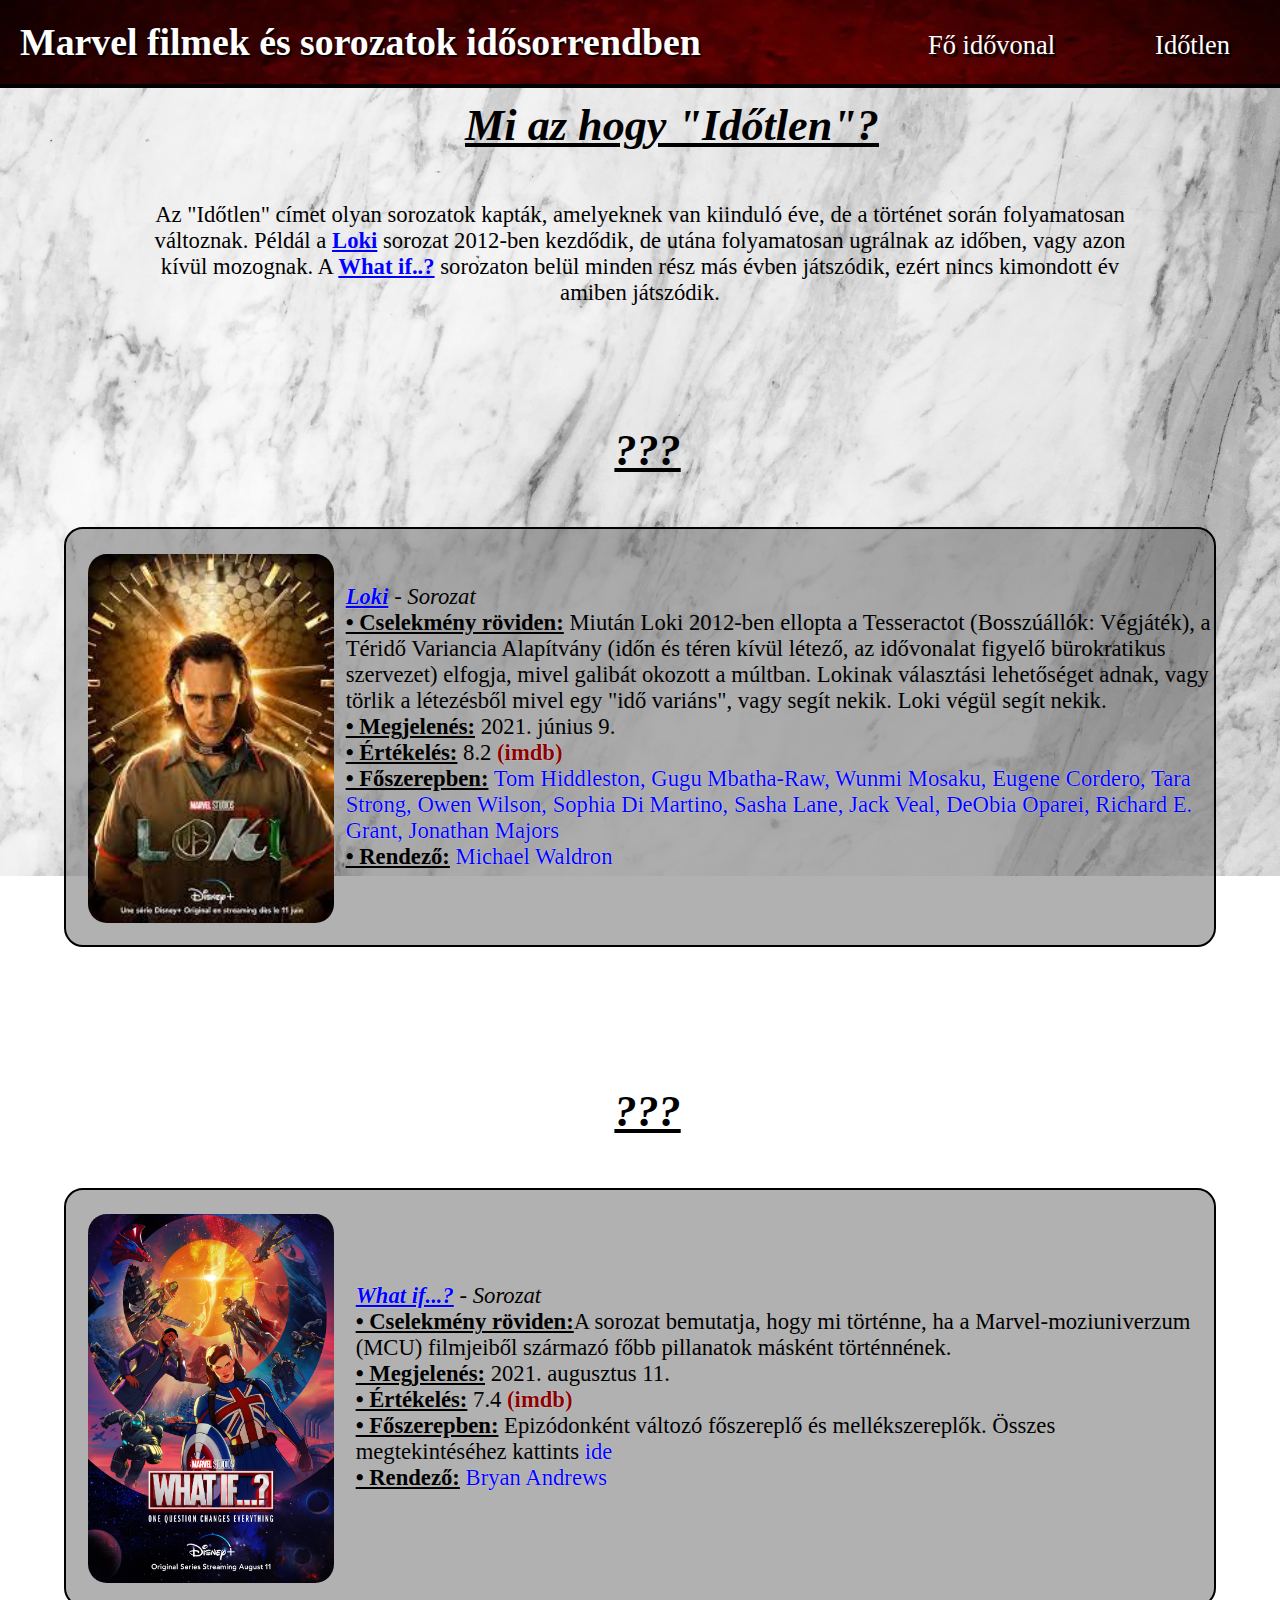
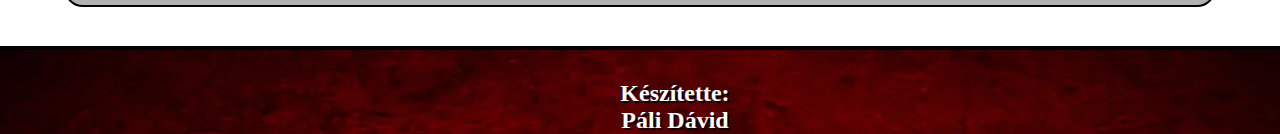
==== commit c94439ec: "javitgatás" ====
--- a/idötlen.html
+++ b/idötlen.html
@@ -38,9 +38,9 @@
             </td>
             <td>
                 <p class="par yearpoz" > 
-                    <span style="font-style:italic;">Loki</span><br>
+                    <a href="https://hu.wikipedia.org/wiki/Loki" title="Loki Wikipédia" target="blank"><span style="font-style:italic;">Loki</span></a> <i>- Sorozat</i><br>
                     <span>•	Cselekmény röviden:</span> Miután Loki 2012-ben ellopta a Tesseractot (Bosszúállók: Végjáték), a Téridő Variancia Alapítvány (időn és téren kívül létező, az idővonalat figyelő bürokratikus szervezet) elfogja, mivel galibát okozott a múltban. Lokinak választási lehetőséget adnak, vagy törlik a létezésből mivel egy "idő variáns", vagy segít nekik. Loki végül segít nekik.<br>
-                    <span>•	Megjelenés:</span> 2021- <br>
+                    <span>•	Megjelenés:</span> 2021. június 9.<br>
                     <span>• Értékelés:</span> 8.2 <a class="imdb" href="https://www.imdb.com/title/tt9140554/" target="blank" title="Loki imdb">(imdb)</a> <br>
                     <span>•	Főszerepben:</span> 
                                     <a href="https://hu.wikipedia.org/wiki/Tom_Hiddleston" target="blank" title="Tom Hiddleston Wikipédia">Tom Hiddleston,</a>
@@ -76,9 +76,9 @@
         </td>
         <td>
             <p class="par textpoz" > 
-                <span style="font-style:italic;">What if...?</span><br>
+                <a href="https://hu.wikipedia.org/wiki/Mi_lenne,_ha%E2%80%A6%3F" title="What if...? Wikipédia" target="blank"><span style="font-style:italic;">What if...?</span></a> <i>- Sorozat</i><br>
                 <span>•	Cselekmény röviden:</span>A sorozat bemutatja, hogy mi történne, ha a Marvel-moziuniverzum (MCU) filmjeiből származó főbb pillanatok másként történnének.<br>
-                <span>•	Megjelenés:</span> 2021- <br>
+                <span>•	Megjelenés:</span> 2021. augusztus 11.<br>
                 <span>• Értékelés:</span> 7.4 <a class="imdb" href="https://www.imdb.com/title/tt10168312/" target="blank" title="What if...? imdb">(imdb)</a> <br>
                 <span>•	Főszerepben:</span> 
                                Epizódonként változó főszereplő és mellékszereplők. Összes megtekintéséhez kattints <a href="https://hu.wikipedia.org/wiki/Mi_lenne,_ha%E2%80%A6%3F#Szerepl%C5%91k">ide</a>
--- a/style.css
+++ b/style.css
@@ -68,6 +68,9 @@
     border-top-right-radius: 0.5cm;
     border-bottom-right-radius: 0.5cm;    
     text-align: center;
+}
+li{
+    position: relative;
 }
 li a{
     color: rgba(255, 255, 255, 0.7) ;
